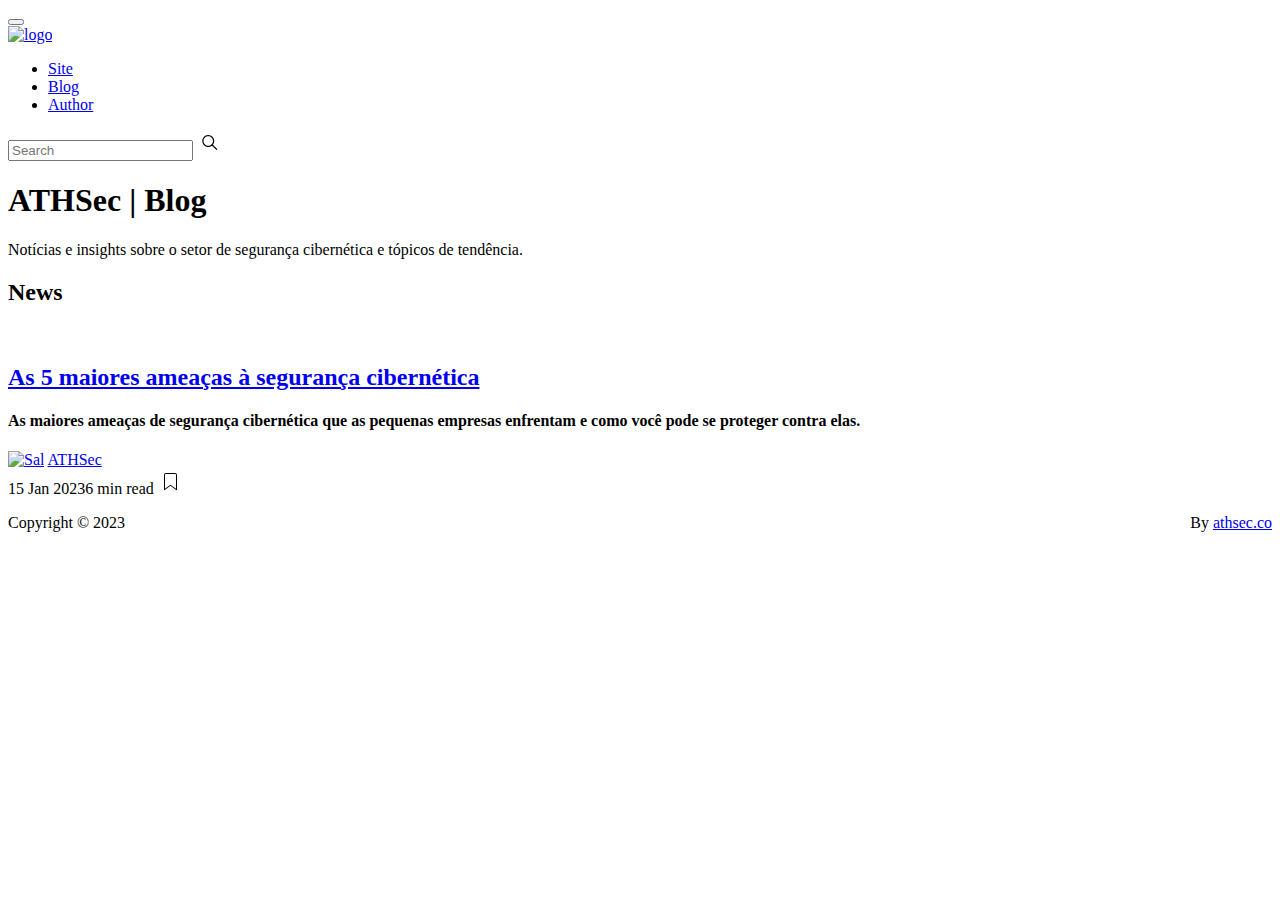
==== index.html @ b0f73d07 "Update index.html" ====
<!DOCTYPE html>
<html lang="en">
<head>
<meta charset="utf-8">
<meta name="viewport" content="width=device-width, initial-scale=1, shrink-to-fit=no">
<meta name="description" content="ATHSec - Notícias e insights sobre o setor de segurança cibernética e tópicos de tendência.">
<meta name="author" content="ATHSec">
<meta name="referrer" content="no-referrer-when-downgrade"/>

<meta property="og:site_name" content="ATHSec"/>
<meta property="og:type" content="website"/>
<meta property="og:title" content="ATHSec"/>
<meta property="og:description" content="ATHSec - Notícias e insights sobre o setor de segurança cibernética e tópicos de tendência."/>
<meta property="og:url" content="https://athsec.co:443/blog"/>
<meta property="og:image" content="assets/img/H1-main.jpg"/>
<meta property="article:publisher" content="https://www.facebook.com/athsecacademy"/>

<meta name="twitter:card" content="summary_large_image"/>
<meta name="twitter:title" content="ATHSec"/>
<meta name="twitter:description" content="ATHSec - Notícias e insights sobre o setor de segurança cibernética e tópicos de tendência."/>
<meta name="twitter:url" content="https://athsec.co:443/blog"/>
<meta name="twitter:image" content="assets/img/H1-main.jpg"/>
<meta name="twitter:site" content="@athsecacademy"/>

<meta property="og:image:width" content="1517"/>
<meta property="og:image:height" content="1024"/>

<script type="application/ld+json">
	{
		"@context": "https://schema.org",
		"@type": "WebSite",
		"publisher": {
			"@type": "Organization",
			"name": "ATHSec",
			"logo": "https://athsec.co:443/blog/assets/img/logo.png"
		},
		"url": "https://blog.athsec.co:443/",
		"image": {
			"@type": "ImageObject",
			"url": "https://athsec.co:443/blog/assets/img/H1-main.jpg",
			"width": 1517,
			"height": 1024
		},
		"mainEntityOfPage": {
			"@type": "WebPage",
			"@id": "https://athsec.co:443/blog/"
		},
		"description": "ATHSec - Notícias e insights sobre o setor de segurança cibernética e tópicos de tendência."
	}
		</script>
	
	
<!-- Google tag (gtag.js) -->
<script async src="https://www.googletagmanager.com/gtag/js?id=G-NB655XTB15"></script>
<script>
  window.dataLayer = window.dataLayer || [];
  function gtag(){dataLayer.push(arguments);}
  gtag('js', new Date());

  gtag('config', 'G-NB655XTB15');
</script>


<link rel="icon" href="assets/img/logo.png">
<title>ATHSec | Notícias e insights sobre o setor de segurança cibernética</title>
<!-- Bootstrap core CSS -->
<link href="assets/css/bootstrap.min.css" rel="stylesheet">
<!-- Fonts -->
<link href="https://maxcdn.bootstrapcdn.com/font-awesome/4.7.0/css/font-awesome.min.css" rel="stylesheet">
<!-- Custom styles for this template -->
<link href="assets/css/athsec.css" rel="stylesheet">
<link rel="preconnect" href="https://fonts.googleapis.com"><link rel="preconnect" href="https://fonts.gstatic.com" crossorigin><link href="https://fonts.googleapis.com/css2?family=Lexend+Deca:wght@300;900&display=swap" rel="stylesheet">
</head>
<body>

<!-- Begin Nav
================================================== -->
<nav class="navbar navbar-toggleable-md navbar-light bg-white fixed-top mediumnavigation">
<button class="navbar-toggler navbar-toggler-right" type="button" data-toggle="collapse" data-target="#navbarsExampleDefault" aria-controls="navbarsExampleDefault" aria-expanded="false" aria-label="Toggle navigation">
<span class="navbar-toggler-icon"></span>
</button>
<div class="container">
	<!-- Begin Logo -->
	<a class="navbar-brand" href="index.html">
	<img src="assets/img/logo.png" alt="logo">
	</a>
	<!-- End Logo -->
	<div class="collapse navbar-collapse" id="navbarsExampleDefault">
		<!-- Begin Menu -->
		<ul class="navbar-nav ml-auto">
			<li class="nav-item active">
			<a class="nav-link" href="https://athsec.co">Site <span class="sr-only">(current)</span></a>
			</li>
      <li class="nav-item">
			<a class="nav-link" href="https://athsec.co:443/blog">Blog</a>
			</li>
			<li class="nav-item">
			<a class="nav-link" href="author.html">Author</a>
			</li>
		</ul>
		<!-- End Menu -->
		<!-- Begin Search -->
		<form class="form-inline my-2 my-lg-0">
			<input class="form-control mr-sm-2" type="text" placeholder="Search">
			<span class="search-icon"><svg class="svgIcon-use" width="25" height="25" viewbox="0 0 25 25"><path d="M20.067 18.933l-4.157-4.157a6 6 0 1 0-.884.884l4.157 4.157a.624.624 0 1 0 .884-.884zM6.5 11c0-2.62 2.13-4.75 4.75-4.75S16 8.38 16 11s-2.13 4.75-4.75 4.75S6.5 13.62 6.5 11z"></path></svg></span>
		</form>
		<!-- End Search -->
	</div>
</div>
</nav>
<!-- End Nav
================================================== -->

<!-- Begin Site Title
================================================== -->
<div class="container">
	<div class="mainheading">
		<h1 class="sitetitle">ATHSec | Blog</h1>
		<p class="lead">
			Notícias e insights sobre o setor de segurança cibernética e tópicos de tendência. 
		</p>
	</div>
<!-- End Site Title
================================================== -->

	<!-- Begin Featured
	================================================== -->
	<section class="recent-posts">
		<div class="section-title">
			<h2><span>News</span></h2>
		</div>
		<div class="card-columns listrecent">
	
			<!-- begin post -->
			<div class="card">
				<a href="post.html">
					<img class="img-fluid" src="assets/img/demopic/5.jpg" alt="">
				</a>
				<div class="card-block">
					<h2 class="card-title"><a href="5-maiores-ameacas-a-seguranca-cibernetica.html">As 5 maiores ameaças à segurança cibernética</a></h2>
					<h4 class="card-text">As maiores ameaças de segurança cibernética que as pequenas empresas enfrentam e como você pode se proteger contra elas. </h4>
					<div class="metafooter">
						<div class="wrapfooter">
							<span class="meta-footer-thumb">
							<a href="author.html"><img class="author-thumb" src="assets/img/logo.png" alt="Sal"></a>
							</span>
							<span class="author-meta">
							<span class="post-name"><a href="author.html">ATHSec</a></span><br/>
							<span class="post-date">15 Jan 2023</span><span class="dot"></span><span class="post-read">6 min read</span>
							</span>
							<span class="post-read-more"><a href="5-maiores-ameacas-a-seguranca-cibernetica.html" title="Read Story"><svg class="svgIcon-use" width="25" height="25" viewbox="0 0 25 25"><path d="M19 6c0-1.1-.9-2-2-2H8c-1.1 0-2 .9-2 2v14.66h.012c.01.103.045.204.12.285a.5.5 0 0 0 .706.03L12.5 16.85l5.662 4.126a.508.508 0 0 0 .708-.03.5.5 0 0 0 .118-.285H19V6zm-6.838 9.97L7 19.636V6c0-.55.45-1 1-1h9c.55 0 1 .45 1 1v13.637l-5.162-3.668a.49.49 0 0 0-.676 0z" fill-rule="evenodd"></path></svg></a></span>
						</div>
					</div>
				</div>
			</div>
			<!-- end post -->
					
		</div>
		</section>
	<!-- End Featured
	================================================== -->



	<!-- Begin Footer
	================================================== -->
	<div class="footer">
		<p class="pull-left">
			 Copyright &copy; 2023
		</p>
		<p class="pull-right">
			By <a target="_blank" href="https://athsec.co:443/">athsec.co</a>
		</p>
		<div class="clearfix">
		</div>
	</div>
	<!-- End Footer
	================================================== -->

</div>
<!-- /.container -->

<!-- Bootstrap core JavaScript
    ================================================== -->
<!-- Placed at the end of the document so the pages load faster -->
<script src="assets/js/jquery.min.js"></script>
<script src="https://cdnjs.cloudflare.com/ajax/libs/tether/1.4.0/js/tether.min.js" integrity="sha384-DztdAPBWPRXSA/3eYEEUWrWCy7G5KFbe8fFjk5JAIxUYHKkDx6Qin1DkWx51bBrb" crossorigin="anonymous"></script>
<script src="assets/js/bootstrap.min.js"></script>
<script src="assets/js/ie10-viewport-bug-workaround.js"></script>


</body>
</html>
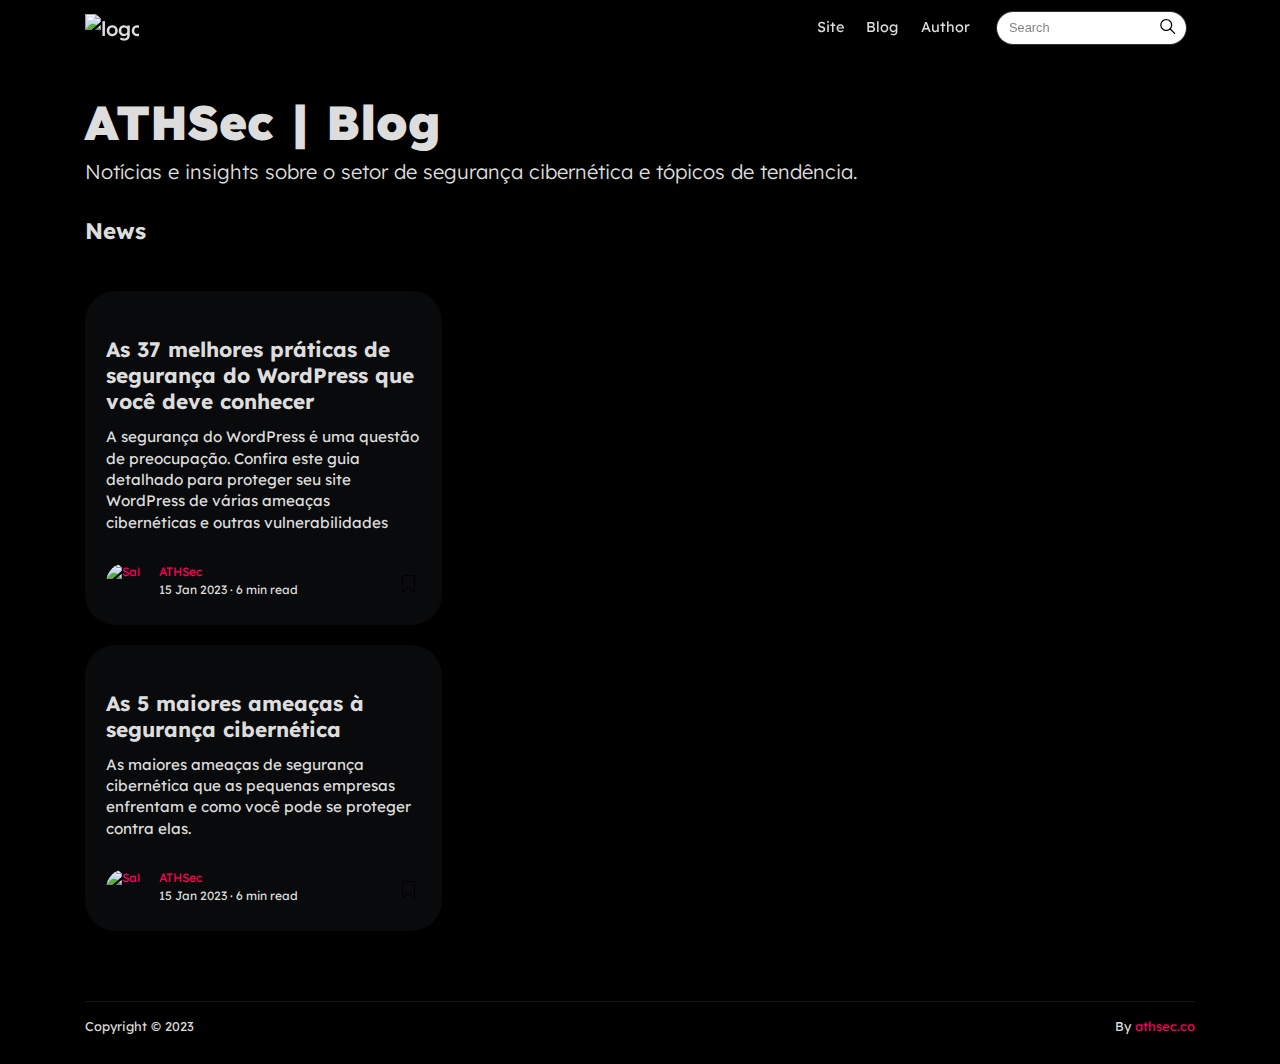
==== commit 45cb315b: "Update index.html" ====
--- a/index.html
+++ b/index.html
@@ -130,6 +130,29 @@
 			<h2><span>News</span></h2>
 		</div>
 		<div class="card-columns listrecent">
+								<!-- begin post -->
+						<div class="card">
+							<a href="post.html">
+								<img class="img-fluid" src="assets/img/demopic/4.png" alt="">
+							</a>
+							<div class="card-block">
+								<h2 class="card-title"><a href="37-melhores-praticas-de-seguranca-do-WordPress.html">As 37 melhores práticas de segurança do WordPress que você deve conhecer</a></h2>
+								<h4 class="card-text">A segurança do WordPress é uma questão de preocupação. Confira este guia detalhado para proteger seu site WordPress de várias ameaças cibernéticas e outras vulnerabilidades</h4>
+								<div class="metafooter">
+									<div class="wrapfooter">
+										<span class="meta-footer-thumb">
+										<a href="author.html"><img class="author-thumb" src="assets/img/logo.png" alt="Sal"></a>
+										</span>
+										<span class="author-meta">
+										<span class="post-name"><a href="author.html">ATHSec</a></span><br/>
+										<span class="post-date">15 Jan 2023</span><span class="dot"></span><span class="post-read">6 min read</span>
+										</span>
+										<span class="post-read-more"><a href="37-melhores-praticas-de-seguranca-do-WordPress.html" title="Read Story"><svg class="svgIcon-use" width="25" height="25" viewbox="0 0 25 25"><path d="M19 6c0-1.1-.9-2-2-2H8c-1.1 0-2 .9-2 2v14.66h.012c.01.103.045.204.12.285a.5.5 0 0 0 .706.03L12.5 16.85l5.662 4.126a.508.508 0 0 0 .708-.03.5.5 0 0 0 .118-.285H19V6zm-6.838 9.97L7 19.636V6c0-.55.45-1 1-1h9c.55 0 1 .45 1 1v13.637l-5.162-3.668a.49.49 0 0 0-.676 0z" fill-rule="evenodd"></path></svg></a></span>
+									</div>
+								</div>
+							</div>
+						</div>
+						<!-- end post -->		
 	
 			<!-- begin post -->
 			<div class="card">
--- a/assets/css/athsec.css
+++ b/assets/css/athsec.css
@@ -0,0 +1,474 @@
+/*
+Template Name:Mediumish
+Copyright:WowThemes.net,https://www.wowthemes.net
+Version:1.0.1
+License: https://www.wowthemes.net/freebies-license/
+*/
+body {
+	padding-top:5rem;
+	background:#000000;
+	color: rgb(221, 221, 221);
+	font-family: 'Lexend Deca';
+}
+.mainheading {
+	padding:1rem 0rem;
+}
+a {
+	color:#ff0062;
+}
+a,a:hover {
+	transition:all 0.2s;
+}
+.mediumnavigation {
+	background:#000000;
+	color: rgb(221, 221, 221);
+	box-shadow:0 2px 2px -2px rgba(0,0,0,.15);
+}
+section {
+	margin-bottom:20px;
+}
+.section-title h2 {
+	border-bottom:1px solid rgba(0,0,0,.15);
+	margin-bottom:25px;
+	font-weight:700;
+	font-size:1.4rem;
+	margin-bottom:27px;
+}
+.section-title span {
+	border-bottom:1px solid rgba(0,0,0,.44);
+	display:inline-block;
+	padding-bottom:20px;
+	margin-bottom:-1px;
+}
+@media (min-width:576px) {
+	.card-columns.listfeaturedtag {
+		-webkit-column-count:2;
+		-moz-column-count:2;
+		column-count:2;
+	}
+}
+@media (min-width:992px) {
+	.navbar-toggleable-md .navbar-nav .nav-link {
+		color: rgb(221, 221, 221);
+		padding-right:.7rem;
+		padding-left:.7rem;
+	}
+}
+.card-columns .card {
+	margin-bottom:20px;
+}
+.listfeaturedtag .wrapthumbnail {
+	height:258px;
+	flex:0 0 auto;
+}
+.listfeaturedtag .card {
+	border:1px solid rgba(0,0,0,.1);
+	border-radius:2px;
+	height:260px;
+	padding-left:0;
+	margin-bottom:15px;
+}
+.listfeaturedtag .thumbnail {
+	background-size:cover;
+	height:100%;
+	display:block;
+	background-position:38% 22% !important;
+	background-origin:border-box!important;
+	border-top-left-radius:2px;
+}
+.listfeaturedtag .card-block {
+	padding-left:0;
+}
+.listfeaturedtag h2.card-title,.listrecent h2.card-title {
+	font-size:1.3rem;
+	font-weight:700;
+	line-height: 1.25;
+}
+.listfeaturedtag h2.card-title a,.listrecent h2.card-title a {
+	color: rgb(221, 221, 221);
+}
+.listfeaturedtag h2.card-title a:hover,.listrecent h2.card-title a:hover {
+	color: rgb(255, 0, 85);
+	text-decoration:none;
+}
+.listfeaturedtag h4.card-text,.listrecent h4.card-text {
+	color: rgb(221, 221, 221);
+	font-size:0.95rem;
+	line-height:1.4;
+	font-weight:400;
+}
+.listfeaturedtag .wrapfooter {
+	position:absolute;
+	bottom:20px;
+	font-size:12px;
+	display:block;
+	width:85%;
+}
+.listrecent .wrapfooter {
+	font-size:12px;
+	margin-top:30px;
+}
+.author-thumb {
+	width:40px;
+	height:40px;
+	float:left;
+	margin-right:13px;
+	border-radius:100%;
+}
+.post-top-meta {
+	margin-bottom:2rem;
+}
+.post-top-meta .author-thumb {
+	width:72px;
+	height:72px;
+}
+.post-top-meta.authorpage .author-thumb {
+	margin-top:40px;
+}
+.post-top-meta span {
+	font-size:0.9rem;
+	color: rgb(221, 221, 221);
+	display:inline-block;
+}
+.post-top-meta .author-description {
+	margin-bottom:5px;
+	margin-top:5px;
+	font-size:0.95rem;
+}
+.author-meta {
+	flex:1 1 auto;
+	white-space:nowrap!important;
+	text-overflow:ellipsis!important;
+	overflow:hidden!important;
+}
+span.post-name,span.post-date,span.author-meta {
+	display:inline-block;
+}
+span.post-date,span.post-read {
+	color: rgb(221, 221, 221);
+}
+span.post-read-more {
+	align-items:center;
+	display:inline-block;
+	float:right;
+	margin-top:8px;
+}
+span.post-read-more a {
+	color: rgb(221, 221, 221);
+}
+span.post-name a,span.post-read-more a:hover {
+	color:rgb(255, 0, 85);
+}
+.dot:after {
+	content:"·";
+	margin-left:3px;
+	margin-right:3px;
+}
+.mediumnavigation .form-control {
+	font-size:0.8rem;
+	border-radius:30px;
+	overflow:hidden;
+	border:1px solid rgba(255, 255, 255, 0.192);
+}
+.mediumnavigation .form-inline {
+	margin-left:15px;
+}
+.mediumnavigation .form-inline .btn {
+	margin-left:-50px;
+	border:0;
+	border-radius:30px;
+	cursor:pointer;
+}
+.mediumnavigation .form-inline .btn:hover,.mediumnavigation .form-inline .btn:active {
+	background:transparent;
+	color:#ff0062;
+}
+.mediumnavigation .navbar-brand {
+	font-weight:500;
+}
+.mediumnavigation .dropdown-menu {
+	border:1px solid rgba(0,0,0,0.08);
+	margin:.5rem 0 0;
+}
+.mediumnavigation .nav-item,.dropdown-menu {
+	font-size:0.9rem;
+	color: rgb(221, 221, 221);
+}
+.mediumnavigation .search-icon {
+	margin-left:-40px;
+	display:inline-block;
+	margin-top:3px;
+	cursor:pointer;
+}
+.mediumnavigation .navbar-brand img {
+	max-height:30px;
+	margin-right:5px;
+}
+.mainheading h1.sitetitle {
+	font-family: 'Lexend Deca', sans-serif;
+	font-size: 3rem;
+	font-weight: 900;
+	color: rgb(221, 221, 221);
+}
+.mainheading h1.posttitle {
+	font-weight:700;
+	margin-bottom:1rem;
+}
+.footer {
+	border-top:1px solid rgba(255, 255, 255, 0.089)!important;
+	padding-top:15px;
+	padding-bottom:12px;
+	font-size:0.8rem;
+	color: rgb(221, 221, 221);
+	margin-top:50px;
+}
+.link-dark {
+	color: rgb(221, 221, 221);
+}
+.article-post {
+	font-family: 'Lexend Deca';
+	font-size:1.2rem;
+	line-height:1.8;
+	color:rgba(177, 177, 177, 0.8);
+}
+
+.article-post .h2{
+	font-family: 'Lexend Deca';
+	font-size:1.5rem;
+	line-height:2;
+	font-weight: 700;
+	color:rgba(216, 216, 216, 0.8);
+}
+blockquote {
+	border-left:4px solid #ff0062;
+	padding:0 20px;
+	font-style:italic;
+	color: rgb(165, 165, 165);
+	font-family: 'Lexend Deca';
+	
+}
+.article-post p,.article-post blockquote {
+	margin:0 0 1.5rem 0;
+}
+.featured-image {
+	display:block;
+	margin:0px auto;
+	margin-bottom:1.5rem;
+}
+.share {
+	text-align:center;
+	margin-top:20px;
+	color: rgb(221, 221, 221);
+}
+.share p {
+	margin-bottom:10px;
+	font-size:0.95rem;
+	color: rgb(221, 221, 221);
+}
+.share {
+	display:none;
+}
+.share ul li {
+	display:inline-block;
+	margin-bottom:5px;
+	color: rgb(221, 221, 221);
+}
+.share ul {
+	padding-left:0;
+	margin-left:0;
+	color: rgb(221, 221, 221);
+}
+.svgIcon {
+	vertical-align:middle;
+	color: rgb(221, 221, 221);
+}
+@media (min-width:1024px) {
+	.share {
+		position:fixed;
+		display:block;
+	}
+	.share ul li {
+		display:block;
+	}
+}
+@media (max-width:999px) {
+	.listfeaturedtag .wrapthumbnail, .listfeaturedtag .col-md-7 {
+		width:100%;
+		max-width:100%;
+		-webkit-box-flex: 0;
+		-webkit-flex: 100%;
+		-ms-flex: 100%;
+		flex: 100%;
+	}
+	.listfeaturedtag .wrapthumbnail {
+		height:250px;
+	}
+	.listfeaturedtag .card {
+		height:auto;
+	}
+	.listfeaturedtag .wrapfooter {
+		position:relative;
+		margin-top:30px;
+	}
+	.listfeaturedtag .card-block {
+		padding:20px;
+	}
+}
+@media (max-width:1024px) {
+	.post-top-meta .col-md-10 {
+		text-align:center;
+	}
+}
+@media (max-width:767px) {
+	.post-top-meta.authorpage {
+		text-align:center;
+	}
+}
+.share,.share a {
+	color:rgba(255,255,255,1);
+	fill:#ff0062;
+}
+.graybg {
+	background-color:	#090a0b;
+	padding:40px 0 46px;
+	position:relative;
+}
+.listrelated .card {
+	box-shadow:0 1px 7px rgba(0,0,0,.05);
+	border:0;
+}
+.card {
+	border-radius:30px;
+	background:#090a0b;
+}
+.card .img-thumb {
+	border-top-right-radius:30px;
+	border-top-left-radius:30px;
+}
+ul.tags {
+	list-style:none;
+	padding-left:0;
+	margin:0 0 3rem 0;
+}
+ul.tags li {
+	display:inline-block;
+	font-size:0.9rem;
+}
+ul.tags li a {
+	background:rgba(0,0,0,.05);
+	color:rgba(255,255,255,1);
+	border-radius:3px;
+	padding:5px 10px;
+}
+ul.tags li a:hover {
+	background:rgba(0,0,0,.07);
+	text-decoration:none;
+}
+.margtop3rem {
+	margin-top: 3rem;
+}
+.sep {
+	height:1px;
+	width:20px;
+	background:#999;
+	margin:0px auto;
+	margin-bottom:1.2rem;
+}
+.btn.follow {
+	border-color:#ff0062;
+	color:#ff0062;
+	padding:3px 10px;
+	text-align:center;
+	border-radius:999em;
+	font-size:0.85rem;
+	display:inline-block;
+}
+.btn.subscribe {
+	background-color:#1C9963;
+	border-color:#1C9963;
+	color:rgba(255,255,255,1);
+	fill:rgba(255,255,255,1);
+	border-radius:30px;
+	font-size:0.85rem;
+	margin-left:10px;
+	font-weight:600;
+	text-transform:uppercase;
+}
+.post-top-meta .btn.follow {
+	margin-left:5px;
+	margin-top:-4px;
+}
+.alertbar {
+	box-shadow:0 -3px 10px 0 rgba(0,0,0,.0785);
+	position:fixed;
+	bottom:0;
+	left:0;
+	background-color:#fff;
+	width:100%;
+	padding:14px 0;
+	z-index:1;
+}
+.form-control::-webkit-input-placeholder {
+	color: rgba(0,0,0,.5);
+}
+.form-control:-moz-placeholder {
+	color: rgba(0,0,0,.5);
+}
+.form-control::-moz-placeholder {
+	color: rgba(0,0,0,.5);
+}
+.form-control:-ms-input-placeholder {
+	color: rgba(0,0,0,.5);
+}
+.form-control::-ms-input-placeholder {
+	color: rgba(0,0,0,.5);
+}
+.authorpage h1 {
+	font-weight:700;
+	font-size:30px;
+}
+.post-top-meta.authorpage .author-thumb {
+	float:none;
+}
+.authorpage .author-description {
+	font-size:1rem;
+	color:rgb(255, 255, 255);
+}
+.post-top-meta.authorpage .btn.follow {
+	padding:7px 20px;
+	margin-top:10px;
+	margin-left:0;
+	font-size:0.9rem;
+}
+.graybg.authorpage {
+	border-top:1px solid #f0f0f0;
+}
+.authorpostbox {
+	width:760px;
+	margin:0px auto;
+	margin-bottom:1.5rem;
+	max-width:100%;
+}
+.authorpostbox .img-thumb {
+	width:100%;
+}
+.sociallinks {
+	margin:1rem 0;
+}
+.sociallinks a {
+	background:#090a0b;
+	color:#ff0062;
+	width:22px;
+	height:22px;
+	display:inline-block;
+	text-align:center;
+	line-height:22px;
+	border-radius:50%;
+	font-size:20px;
+}
+
+.img-fluid
+{
+	border-top-right-radius:30px;
+	border-top-left-radius:30px;	
+}
